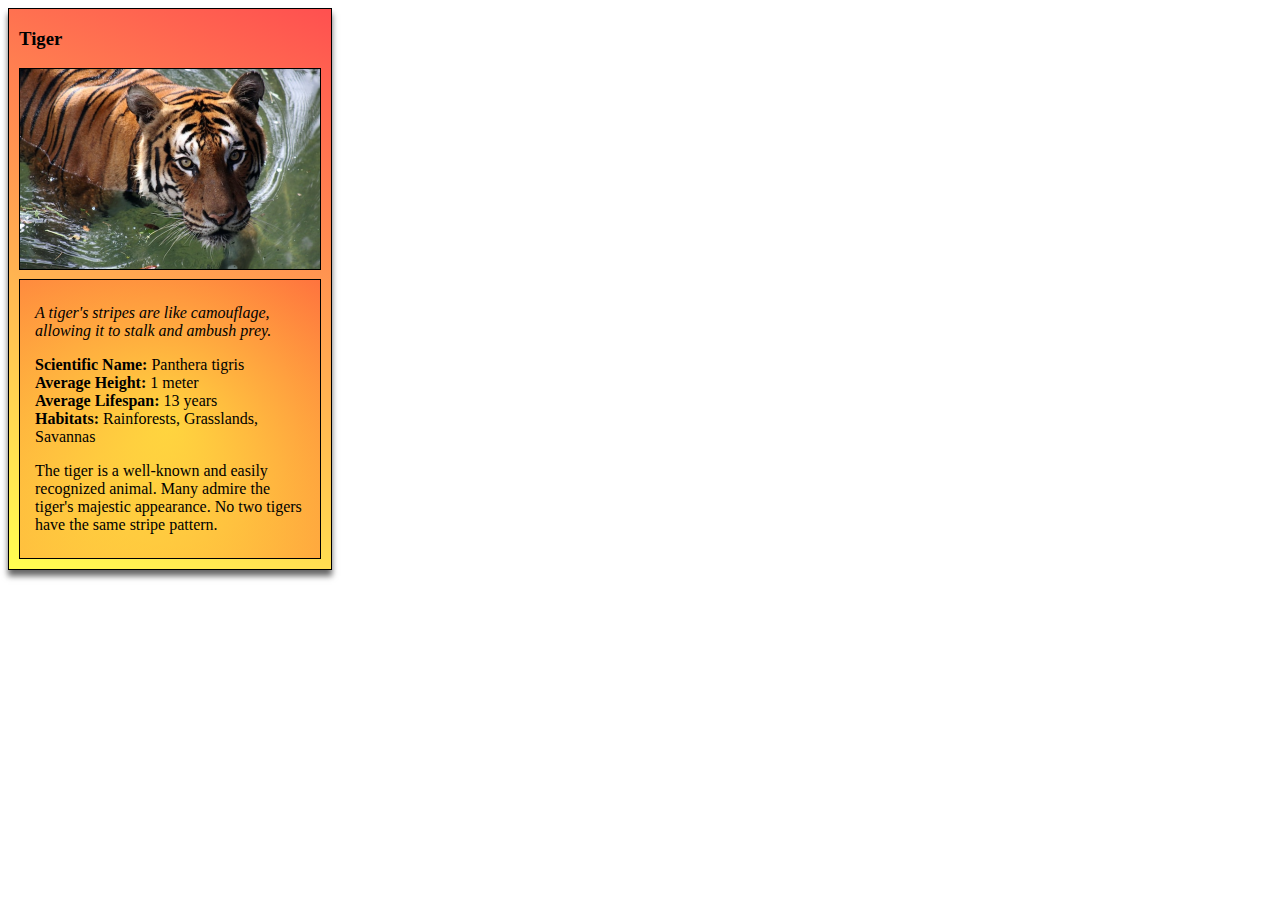
==== index.html @ 668f7ebe "Rename card.html to index.html" ====
<!DOCTYPE html>
<html>
<head>
	<meta charset="utf-8">
	<title>Animal Trading Cards</title>
	<link rel="stylesheet" type="text/css" href="style.css">

</head>
<body>
	<div class="outline width-310 linear-gradient">
		<!-- your favorite animal's name goes here -->
		<h3>Tiger</h3>
		<!-- your favorite animal's image goes here -->
		<img src="tigerWater.png" alt="tiger swimming in water">
		<div class="outline width-300 color-bg">
			<!-- your favorite animal's interesting fact goes here -->
			<p class="italic align-left">A tiger's stripes are like camouflage, allowing it to stalk and ambush prey.</p>
			<ul class="align-left">
				<!-- your favorite animal's list items go here -->
				<li><span class="bold">Scientific Name:</span> Panthera tigris</li>
				<li><span class="bold">Average Height:</span> 1 meter</li>
				<li><span class="bold">Average Lifespan:</span> 13 years</li>
				<li><span class="bold">Habitats:</span> Rainforests, Grasslands, Savannas</li>
			</ul>
			<!-- your favorite animal's description goes here -->
			<p class="align-left">The tiger is a well-known and easily recognized animal. Many admire the tiger's majestic appearance. No two tigers have the same stripe pattern.</p>
		</div>
	</div>
</body>
</html>
---- style.css ----
/* add your CSS here */
.bold {
    font-weight: bold;

}

.outline, img {
    border: .5px solid black;

}

.width-300 {
    width: 270px;
    padding: 8px 15px 8px 15px;
    margin-top: 5px;

}

.width-310 {
    width: 310px;
    padding: 0px 2px 10px 10px;
    box-shadow: 0px 6px 6px 0px rgba(0,0,0,0.6);
}

.italic {
    font-style: italic;
}

ul li {
    list-style-type: none;
}

ul {
    padding-left: 0px;
    padding-right: 0px;
}

.color-bg {
    background: rgb(255,255,0);
    background: radial-gradient(circle, rgba(255,255,0,0.22507122507122512) 0%, rgba(255,0,0,0.23076923076923073) 100%);
}

.linear-gradient {
    background: rgb(255,255,0);
background: linear-gradient(22deg, rgba(255,255,0,0.6809116809116809) 0%, rgba(255,0,0,0.6866096866096867) 100%);
}
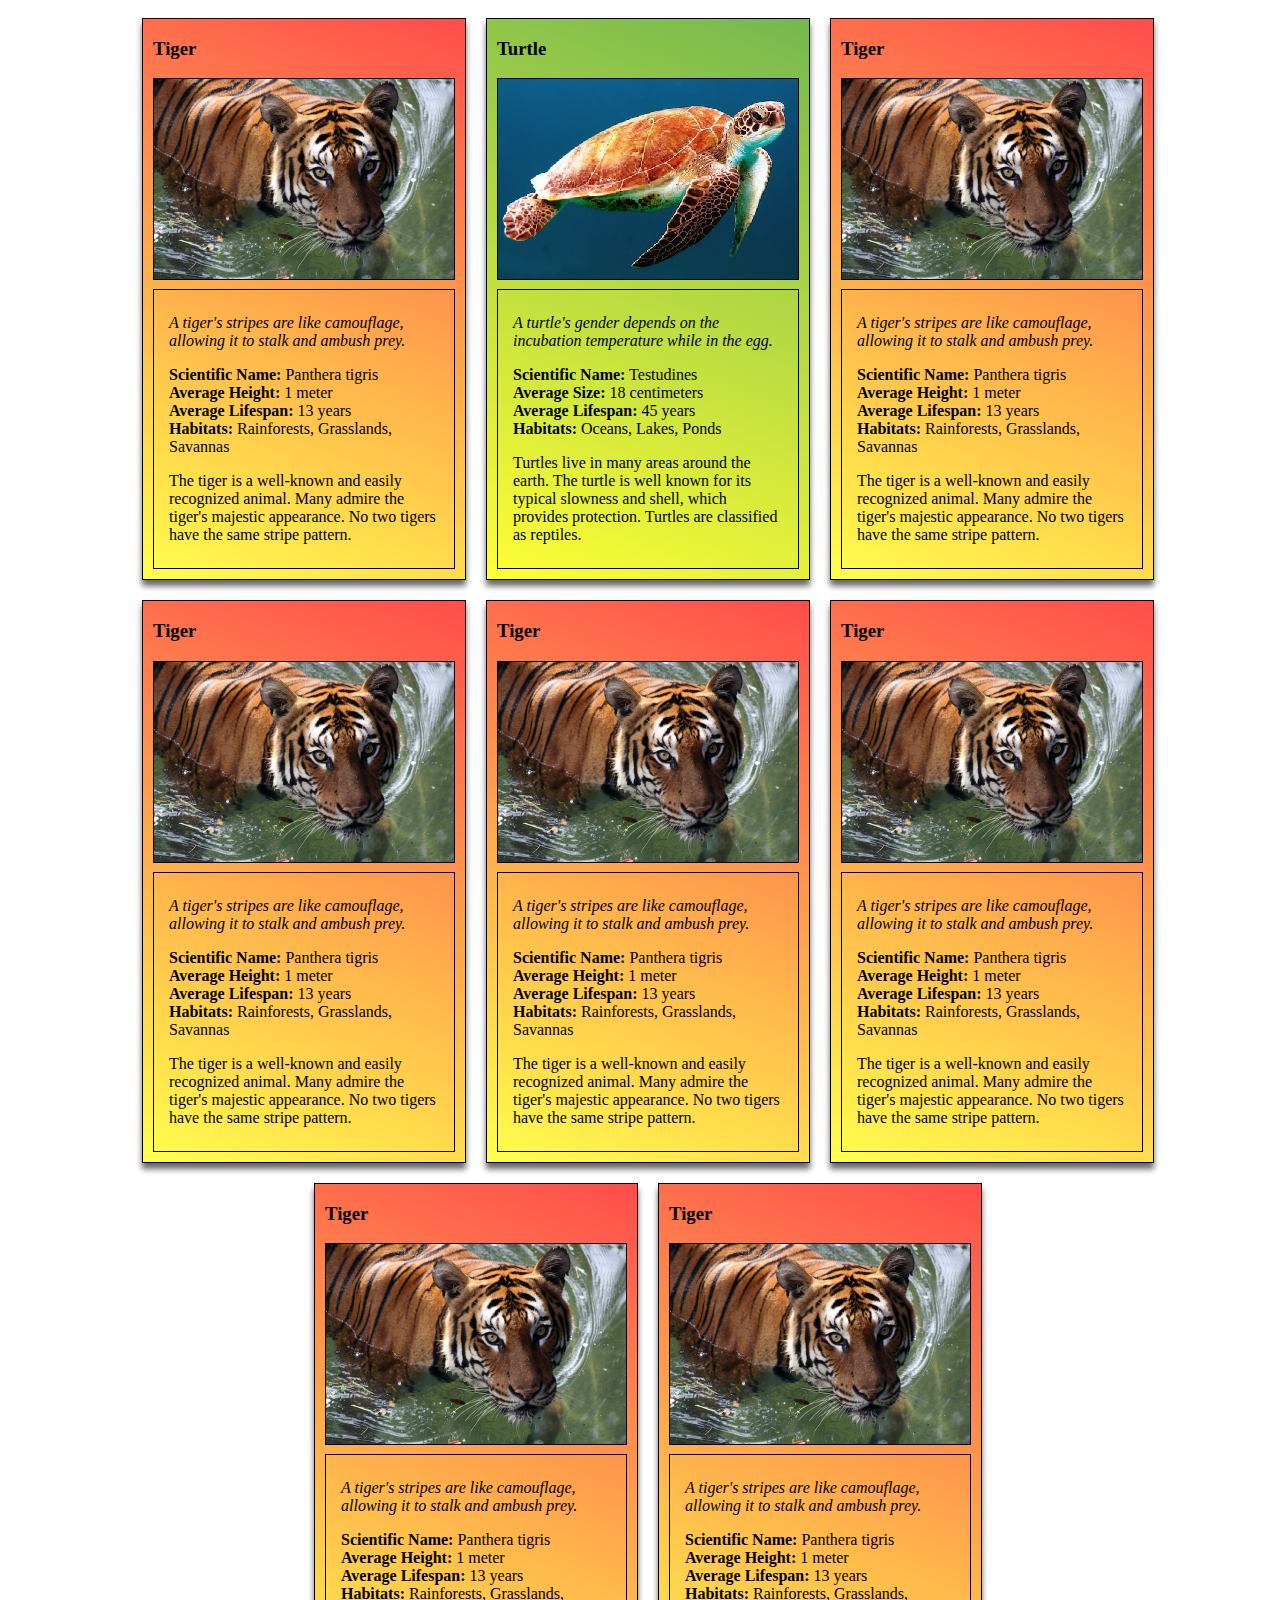
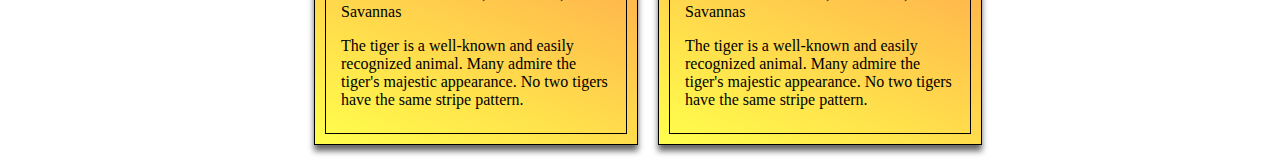
==== commit 4160c0db: "Add files via upload" ====
--- a/index.html
+++ b/index.html
@@ -3,28 +3,122 @@
 <head>
 	<meta charset="utf-8">
 	<title>Animal Trading Cards</title>
-	<link rel="stylesheet" type="text/css" href="style.css">
+	<link rel="stylesheet" href="style.css">
 
 </head>
 <body>
-	<div class="outline width-310 linear-gradient">
-		<!-- your favorite animal's name goes here -->
+	<div class="outline card-flex width-310 linear-gradient">
 		<h3>Tiger</h3>
-		<!-- your favorite animal's image goes here -->
 		<img src="tigerWater.png" alt="tiger swimming in water">
 		<div class="outline width-300 color-bg">
-			<!-- your favorite animal's interesting fact goes here -->
 			<p class="italic align-left">A tiger's stripes are like camouflage, allowing it to stalk and ambush prey.</p>
 			<ul class="align-left">
-				<!-- your favorite animal's list items go here -->
 				<li><span class="bold">Scientific Name:</span> Panthera tigris</li>
 				<li><span class="bold">Average Height:</span> 1 meter</li>
 				<li><span class="bold">Average Lifespan:</span> 13 years</li>
 				<li><span class="bold">Habitats:</span> Rainforests, Grasslands, Savannas</li>
 			</ul>
-			<!-- your favorite animal's description goes here -->
 			<p class="align-left">The tiger is a well-known and easily recognized animal. Many admire the tiger's majestic appearance. No two tigers have the same stripe pattern.</p>
 		</div>
 	</div>
-</body>
-</html>
+	<div class="outline card-flex width-310 turtle-gradient">
+		<h3>Turtle</h3>
+		<img src="seaTurtle.png" alt="sea turtle swimming in the ocean">
+		<div class="outline width-300 color-bg">
+			<p class="italic align-left">A turtle's gender depends on the incubation temperature while in the egg.</p>
+			<ul class="align-left">
+				<li><span class="bold">Scientific Name:</span> Testudines</li>
+				<li><span class="bold">Average Size:</span> 18 centimeters</li>
+				<li><span class="bold">Average Lifespan:</span> 45 years</li>
+				<li><span class="bold">Habitats:</span> Oceans, Lakes, Ponds</li>
+			</ul>
+			<p class="align-left">Turtles live in many areas around the earth. The turtle is well known for its typical slowness and shell, which provides protection. Turtles are classified as reptiles.</p>
+		</div>
+	</div>
+	<div class="outline card-flex width-310 linear-gradient">
+		<h3>Tiger</h3>
+		<img src="tigerWater.png" alt="tiger swimming in water">
+		<div class="outline width-300 color-bg">
+			<p class="italic align-left">A tiger's stripes are like camouflage, allowing it to stalk and ambush prey.</p>
+			<ul class="align-left">
+				<li><span class="bold">Scientific Name:</span> Panthera tigris</li>
+				<li><span class="bold">Average Height:</span> 1 meter</li>
+				<li><span class="bold">Average Lifespan:</span> 13 years</li>
+				<li><span class="bold">Habitats:</span> Rainforests, Grasslands, Savannas</li>
+			</ul>
+			<p class="align-left">The tiger is a well-known and easily recognized animal. Many admire the tiger's majestic appearance. No two tigers have the same stripe pattern.</p>
+		</div>
+	</div>
+	<div class="outline card-flex width-310 linear-gradient">
+		<h3>Tiger</h3>
+		<img src="tigerWater.png" alt="tiger swimming in water">
+		<div class="outline width-300 color-bg">
+			<p class="italic align-left">A tiger's stripes are like camouflage, allowing it to stalk and ambush prey.</p>
+			<ul class="align-left">
+				<li><span class="bold">Scientific Name:</span> Panthera tigris</li>
+				<li><span class="bold">Average Height:</span> 1 meter</li>
+				<li><span class="bold">Average Lifespan:</span> 13 years</li>
+				<li><span class="bold">Habitats:</span> Rainforests, Grasslands, Savannas</li>
+			</ul>
+			<p class="align-left">The tiger is a well-known and easily recognized animal. Many admire the tiger's majestic appearance. No two tigers have the same stripe pattern.</p>
+		</div>
+	</div>
+	<div class="outline card-flex width-310 linear-gradient">
+		<h3>Tiger</h3>
+		<img src="tigerWater.png" alt="tiger swimming in water">
+		<div class="outline width-300 color-bg">
+			<p class="italic align-left">A tiger's stripes are like camouflage, allowing it to stalk and ambush prey.</p>
+			<ul class="align-left">
+				<li><span class="bold">Scientific Name:</span> Panthera tigris</li>
+				<li><span class="bold">Average Height:</span> 1 meter</li>
+				<li><span class="bold">Average Lifespan:</span> 13 years</li>
+				<li><span class="bold">Habitats:</span> Rainforests, Grasslands, Savannas</li>
+			</ul>
+			<p class="align-left">The tiger is a well-known and easily recognized animal. Many admire the tiger's majestic appearance. No two tigers have the same stripe pattern.</p>
+		</div>
+	</div>
+	<div class="outline card-flex width-310 linear-gradient">
+		<h3>Tiger</h3>
+		<img src="tigerWater.png" alt="tiger swimming in water">
+		<div class="outline width-300 color-bg">
+			<p class="italic align-left">A tiger's stripes are like camouflage, allowing it to stalk and ambush prey.</p>
+			<ul class="align-left">
+				<li><span class="bold">Scientific Name:</span> Panthera tigris</li>
+				<li><span class="bold">Average Height:</span> 1 meter</li>
+				<li><span class="bold">Average Lifespan:</span> 13 years</li>
+				<li><span class="bold">Habitats:</span> Rainforests, Grasslands, Savannas</li>
+			</ul>
+			<p class="align-left">The tiger is a well-known and easily recognized animal. Many admire the tiger's majestic appearance. No two tigers have the same stripe pattern.</p>
+		</div>
+	</div>
+	<div class="outline card-flex width-310 linear-gradient">
+		<h3>Tiger</h3>
+		<img src="tigerWater.png" alt="tiger swimming in water">
+		<div class="outline width-300 color-bg">
+			<p class="italic align-left">A tiger's stripes are like camouflage, allowing it to stalk and ambush prey.</p>
+			<ul class="align-left">
+				<li><span class="bold">Scientific Name:</span> Panthera tigris</li>
+				<li><span class="bold">Average Height:</span> 1 meter</li>
+				<li><span class="bold">Average Lifespan:</span> 13 years</li>
+				<li><span class="bold">Habitats:</span> Rainforests, Grasslands, Savannas</li>
+			</ul>
+			<p class="align-left">The tiger is a well-known and easily recognized animal. Many admire the tiger's majestic appearance. No two tigers have the same stripe pattern.</p>
+		</div>
+	</div>
+	<div class="outline card-flex width-310 linear-gradient">
+		<h3>Tiger</h3>
+		<img src="tigerWater.png" alt="tiger swimming in water">
+		<div class="outline width-300 color-bg">
+			<p class="italic align-left">A tiger's stripes are like camouflage, allowing it to stalk and ambush prey.</p>
+			<ul class="align-left">
+				<li><span class="bold">Scientific Name:</span> Panthera tigris</li>
+				<li><span class="bold">Average Height:</span> 1 meter</li>
+				<li><span class="bold">Average Lifespan:</span> 13 years</li>
+				<li><span class="bold">Habitats:</span> Rainforests, Grasslands, Savannas</li>
+			</ul>
+			<p class="align-left">The tiger is a well-known and easily recognized animal. Many admire the tiger's majestic appearance. No two tigers have the same stripe pattern.</p>
+		</div>
+	</div>
+</body><br><br><br><br><br>
+<!-- <footer>Information used in this card were found at "https://nationalzoo.si.edu/animals/tiger#:~:text=There%20is%20currently%20one%20recognized,Amur%20(or%20Siberian)%20subspecies." and through <a href="https://www.google.com">Google</a></footer> -->
+</html>--- a/style.css
+++ b/style.css
@@ -1,4 +1,3 @@
-/* add your CSS here */
 .bold {
     font-weight: bold;
 
@@ -19,7 +18,7 @@
 .width-310 {
     width: 310px;
     padding: 0px 2px 10px 10px;
-    box-shadow: 0px 6px 6px 0px rgba(0,0,0,0.6);
+    box-shadow: 0 6px 6px 0 rgba(0,0,0,0.6);
 }
 
 .italic {
@@ -31,16 +30,29 @@
 }
 
 ul {
-    padding-left: 0px;
-    padding-right: 0px;
-}
-
-.color-bg {
-    background: rgb(255,255,0);
-    background: radial-gradient(circle, rgba(255,255,0,0.22507122507122512) 0%, rgba(255,0,0,0.23076923076923073) 100%);
+    padding-left: 0;
+    padding-right: 0;
 }
 
 .linear-gradient {
-    background: rgb(255,255,0);
-background: linear-gradient(22deg, rgba(255,255,0,0.6809116809116809) 0%, rgba(255,0,0,0.6866096866096867) 100%);
+    background: linear-gradient(22deg, rgba(255,255,0,0.7) 0%, rgba(255,0,0,0.7) 100%);
+}
+
+.turtle-gradient {
+    background: linear-gradient(22deg, rgba(255,255,0,.8) 0%, rgba(117,184,79,1) 100%);
+}
+
+                                                                    /* 117, 184, 79 */
+
+body {
+    width: 100%;
+    height: 100%;
+    display: flex;
+    flex-wrap: wrap;
+    justify-content: center;
+    
+}
+
+body .card-flex {
+    margin: 10px;
 }